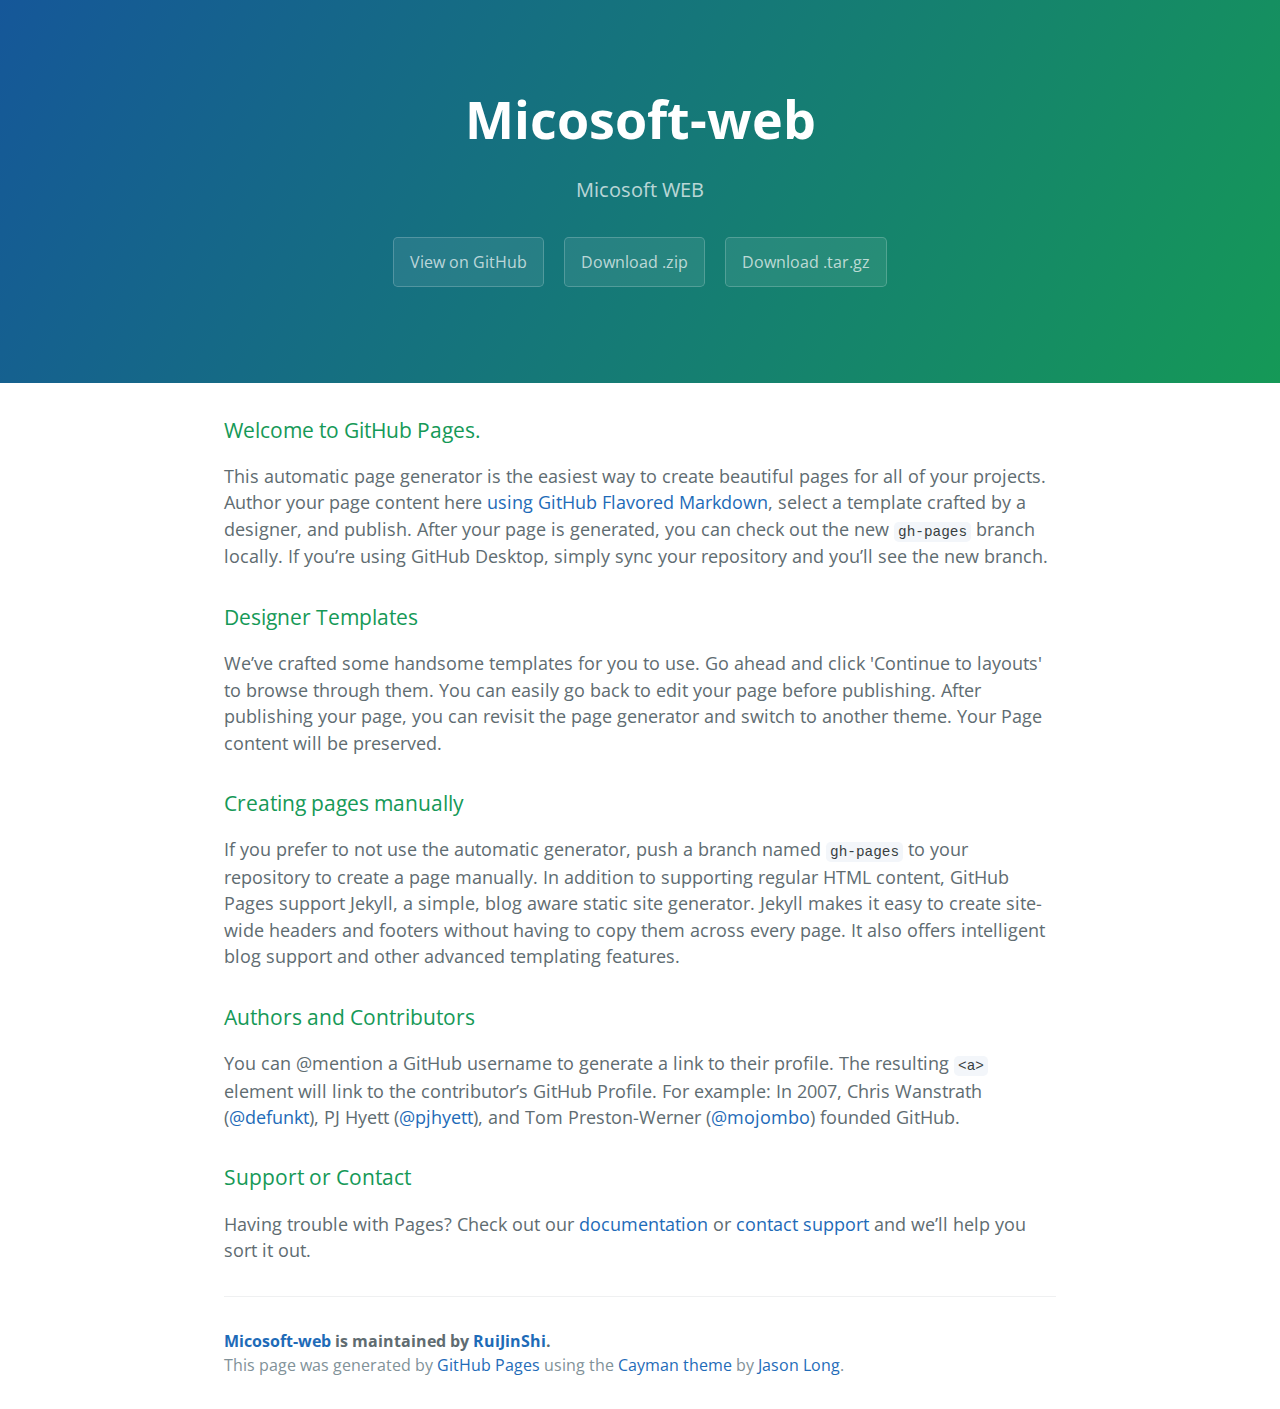
==== index.html @ de9bf7a7 "Create gh-pages branch via GitHub" ====
<!DOCTYPE html>
<html lang="en-us">
  <head>
    <meta charset="UTF-8">
    <title>Micosoft-web by RuiJinShi</title>
    <meta name="viewport" content="width=device-width, initial-scale=1">
    <link rel="stylesheet" type="text/css" href="stylesheets/normalize.css" media="screen">
    <link href='https://fonts.googleapis.com/css?family=Open+Sans:400,700' rel='stylesheet' type='text/css'>
    <link rel="stylesheet" type="text/css" href="stylesheets/stylesheet.css" media="screen">
    <link rel="stylesheet" type="text/css" href="stylesheets/github-light.css" media="screen">
  </head>
  <body>
    <section class="page-header">
      <h1 class="project-name">Micosoft-web</h1>
      <h2 class="project-tagline">Micosoft WEB</h2>
      <a href="https://github.com/RuiJinShi/Micosoft-WEB" class="btn">View on GitHub</a>
      <a href="https://github.com/RuiJinShi/Micosoft-WEB/zipball/master" class="btn">Download .zip</a>
      <a href="https://github.com/RuiJinShi/Micosoft-WEB/tarball/master" class="btn">Download .tar.gz</a>
    </section>

    <section class="main-content">
      <h3>
<a id="welcome-to-github-pages" class="anchor" href="#welcome-to-github-pages" aria-hidden="true"><span aria-hidden="true" class="octicon octicon-link"></span></a>Welcome to GitHub Pages.</h3>

<p>This automatic page generator is the easiest way to create beautiful pages for all of your projects. Author your page content here <a href="https://guides.github.com/features/mastering-markdown/">using GitHub Flavored Markdown</a>, select a template crafted by a designer, and publish. After your page is generated, you can check out the new <code>gh-pages</code> branch locally. If you’re using GitHub Desktop, simply sync your repository and you’ll see the new branch.</p>

<h3>
<a id="designer-templates" class="anchor" href="#designer-templates" aria-hidden="true"><span aria-hidden="true" class="octicon octicon-link"></span></a>Designer Templates</h3>

<p>We’ve crafted some handsome templates for you to use. Go ahead and click 'Continue to layouts' to browse through them. You can easily go back to edit your page before publishing. After publishing your page, you can revisit the page generator and switch to another theme. Your Page content will be preserved.</p>

<h3>
<a id="creating-pages-manually" class="anchor" href="#creating-pages-manually" aria-hidden="true"><span aria-hidden="true" class="octicon octicon-link"></span></a>Creating pages manually</h3>

<p>If you prefer to not use the automatic generator, push a branch named <code>gh-pages</code> to your repository to create a page manually. In addition to supporting regular HTML content, GitHub Pages support Jekyll, a simple, blog aware static site generator. Jekyll makes it easy to create site-wide headers and footers without having to copy them across every page. It also offers intelligent blog support and other advanced templating features.</p>

<h3>
<a id="authors-and-contributors" class="anchor" href="#authors-and-contributors" aria-hidden="true"><span aria-hidden="true" class="octicon octicon-link"></span></a>Authors and Contributors</h3>

<p>You can @mention a GitHub username to generate a link to their profile. The resulting <code>&lt;a&gt;</code> element will link to the contributor’s GitHub Profile. For example: In 2007, Chris Wanstrath (<a href="https://github.com/defunkt" class="user-mention">@defunkt</a>), PJ Hyett (<a href="https://github.com/pjhyett" class="user-mention">@pjhyett</a>), and Tom Preston-Werner (<a href="https://github.com/mojombo" class="user-mention">@mojombo</a>) founded GitHub.</p>

<h3>
<a id="support-or-contact" class="anchor" href="#support-or-contact" aria-hidden="true"><span aria-hidden="true" class="octicon octicon-link"></span></a>Support or Contact</h3>

<p>Having trouble with Pages? Check out our <a href="https://help.github.com/pages">documentation</a> or <a href="https://github.com/contact">contact support</a> and we’ll help you sort it out.</p>

      <footer class="site-footer">
        <span class="site-footer-owner"><a href="https://github.com/RuiJinShi/Micosoft-WEB">Micosoft-web</a> is maintained by <a href="https://github.com/RuiJinShi">RuiJinShi</a>.</span>

        <span class="site-footer-credits">This page was generated by <a href="https://pages.github.com">GitHub Pages</a> using the <a href="https://github.com/jasonlong/cayman-theme">Cayman theme</a> by <a href="https://twitter.com/jasonlong">Jason Long</a>.</span>
      </footer>

    </section>

  
  </body>
</html>
---- stylesheets/stylesheet.css ----
* {
  box-sizing: border-box; }

body {
  padding: 0;
  margin: 0;
  font-family: "Open Sans", "Helvetica Neue", Helvetica, Arial, sans-serif;
  font-size: 16px;
  line-height: 1.5;
  color: #606c71; }

a {
  color: #1e6bb8;
  text-decoration: none; }
  a:hover {
    text-decoration: underline; }

.btn {
  display: inline-block;
  margin-bottom: 1rem;
  color: rgba(255, 255, 255, 0.7);
  background-color: rgba(255, 255, 255, 0.08);
  border-color: rgba(255, 255, 255, 0.2);
  border-style: solid;
  border-width: 1px;
  border-radius: 0.3rem;
  transition: color 0.2s, background-color 0.2s, border-color 0.2s; }
  .btn + .btn {
    margin-left: 1rem; }

.btn:hover {
  color: rgba(255, 255, 255, 0.8);
  text-decoration: none;
  background-color: rgba(255, 255, 255, 0.2);
  border-color: rgba(255, 255, 255, 0.3); }

@media screen and (min-width: 64em) {
  .btn {
    padding: 0.75rem 1rem; } }

@media screen and (min-width: 42em) and (max-width: 64em) {
  .btn {
    padding: 0.6rem 0.9rem;
    font-size: 0.9rem; } }

@media screen and (max-width: 42em) {
  .btn {
    display: block;
    width: 100%;
    padding: 0.75rem;
    font-size: 0.9rem; }
    .btn + .btn {
      margin-top: 1rem;
      margin-left: 0; } }

.page-header {
  color: #fff;
  text-align: center;
  background-color: #159957;
  background-image: linear-gradient(120deg, #155799, #159957); }

@media screen and (min-width: 64em) {
  .page-header {
    padding: 5rem 6rem; } }

@media screen and (min-width: 42em) and (max-width: 64em) {
  .page-header {
    padding: 3rem 4rem; } }

@media screen and (max-width: 42em) {
  .page-header {
    padding: 2rem 1rem; } }

.project-name {
  margin-top: 0;
  margin-bottom: 0.1rem; }

@media screen and (min-width: 64em) {
  .project-name {
    font-size: 3.25rem; } }

@media screen and (min-width: 42em) and (max-width: 64em) {
  .project-name {
    font-size: 2.25rem; } }

@media screen and (max-width: 42em) {
  .project-name {
    font-size: 1.75rem; } }

.project-tagline {
  margin-bottom: 2rem;
  font-weight: normal;
  opacity: 0.7; }

@media screen and (min-width: 64em) {
  .project-tagline {
    font-size: 1.25rem; } }

@media screen and (min-width: 42em) and (max-width: 64em) {
  .project-tagline {
    font-size: 1.15rem; } }

@media screen and (max-width: 42em) {
  .project-tagline {
    font-size: 1rem; } }

.main-content :first-child {
  margin-top: 0; }
.main-content img {
  max-width: 100%; }
.main-content h1, .main-content h2, .main-content h3, .main-content h4, .main-content h5, .main-content h6 {
  margin-top: 2rem;
  margin-bottom: 1rem;
  font-weight: normal;
  color: #159957; }
.main-content p {
  margin-bottom: 1em; }
.main-content code {
  padding: 2px 4px;
  font-family: Consolas, "Liberation Mono", Menlo, Courier, monospace;
  font-size: 0.9rem;
  color: #383e41;
  background-color: #f3f6fa;
  border-radius: 0.3rem; }
.main-content pre {
  padding: 0.8rem;
  margin-top: 0;
  margin-bottom: 1rem;
  font: 1rem Consolas, "Liberation Mono", Menlo, Courier, monospace;
  color: #567482;
  word-wrap: normal;
  background-color: #f3f6fa;
  border: solid 1px #dce6f0;
  border-radius: 0.3rem; }
  .main-content pre > code {
    padding: 0;
    margin: 0;
    font-size: 0.9rem;
    color: #567482;
    word-break: normal;
    white-space: pre;
    background: transparent;
    border: 0; }
.main-content .highlight {
  margin-bottom: 1rem; }
  .main-content .highlight pre {
    margin-bottom: 0;
    word-break: normal; }
.main-content .highlight pre, .main-content pre {
  padding: 0.8rem;
  overflow: auto;
  font-size: 0.9rem;
  line-height: 1.45;
  border-radius: 0.3rem; }
.main-content pre code, .main-content pre tt {
  display: inline;
  max-width: initial;
  padding: 0;
  margin: 0;
  overflow: initial;
  line-height: inherit;
  word-wrap: normal;
  background-color: transparent;
  border: 0; }
  .main-content pre code:before, .main-content pre code:after, .main-content pre tt:before, .main-content pre tt:after {
    content: normal; }
.main-content ul, .main-content ol {
  margin-top: 0; }
.main-content blockquote {
  padding: 0 1rem;
  margin-left: 0;
  color: #819198;
  border-left: 0.3rem solid #dce6f0; }
  .main-content blockquote > :first-child {
    margin-top: 0; }
  .main-content blockquote > :last-child {
    margin-bottom: 0; }
.main-content table {
  display: block;
  width: 100%;
  overflow: auto;
  word-break: normal;
  word-break: keep-all; }
  .main-content table th {
    font-weight: bold; }
  .main-content table th, .main-content table td {
    padding: 0.5rem 1rem;
    border: 1px solid #e9ebec; }
.main-content dl {
  padding: 0; }
  .main-content dl dt {
    padding: 0;
    margin-top: 1rem;
    font-size: 1rem;
    font-weight: bold; }
  .main-content dl dd {
    padding: 0;
    margin-bottom: 1rem; }
.main-content hr {
  height: 2px;
  padding: 0;
  margin: 1rem 0;
  background-color: #eff0f1;
  border: 0; }

@media screen and (min-width: 64em) {
  .main-content {
    max-width: 64rem;
    padding: 2rem 6rem;
    margin: 0 auto;
    font-size: 1.1rem; } }

@media screen and (min-width: 42em) and (max-width: 64em) {
  .main-content {
    padding: 2rem 4rem;
    font-size: 1.1rem; } }

@media screen and (max-width: 42em) {
  .main-content {
    padding: 2rem 1rem;
    font-size: 1rem; } }

.site-footer {
  padding-top: 2rem;
  margin-top: 2rem;
  border-top: solid 1px #eff0f1; }

.site-footer-owner {
  display: block;
  font-weight: bold; }

.site-footer-credits {
  color: #819198; }

@media screen and (min-width: 64em) {
  .site-footer {
    font-size: 1rem; } }

@media screen and (min-width: 42em) and (max-width: 64em) {
  .site-footer {
    font-size: 1rem; } }

@media screen and (max-width: 42em) {
  .site-footer {
    font-size: 0.9rem; } }
---- stylesheets/github-light.css ----
/*
The MIT License (MIT)

Copyright (c) 2016 GitHub, Inc.

Permission is hereby granted, free of charge, to any person obtaining a copy
of this software and associated documentation files (the "Software"), to deal
in the Software without restriction, including without limitation the rights
to use, copy, modify, merge, publish, distribute, sublicense, and/or sell
copies of the Software, and to permit persons to whom the Software is
furnished to do so, subject to the following conditions:

The above copyright notice and this permission notice shall be included in all
copies or substantial portions of the Software.

THE SOFTWARE IS PROVIDED "AS IS", WITHOUT WARRANTY OF ANY KIND, EXPRESS OR
IMPLIED, INCLUDING BUT NOT LIMITED TO THE WARRANTIES OF MERCHANTABILITY,
FITNESS FOR A PARTICULAR PURPOSE AND NONINFRINGEMENT. IN NO EVENT SHALL THE
AUTHORS OR COPYRIGHT HOLDERS BE LIABLE FOR ANY CLAIM, DAMAGES OR OTHER
LIABILITY, WHETHER IN AN ACTION OF CONTRACT, TORT OR OTHERWISE, ARISING FROM,
OUT OF OR IN CONNECTION WITH THE SOFTWARE OR THE USE OR OTHER DEALINGS IN THE
SOFTWARE.

*/

.pl-c /* comment */ {
  color: #969896;
}

.pl-c1 /* constant, variable.other.constant, support, meta.property-name, support.constant, support.variable, meta.module-reference, markup.raw, meta.diff.header */,
.pl-s .pl-v /* string variable */ {
  color: #0086b3;
}

.pl-e /* entity */,
.pl-en /* entity.name */ {
  color: #795da3;
}

.pl-smi /* variable.parameter.function, storage.modifier.package, storage.modifier.import, storage.type.java, variable.other */,
.pl-s .pl-s1 /* string source */ {
  color: #333;
}

.pl-ent /* entity.name.tag */ {
  color: #63a35c;
}

.pl-k /* keyword, storage, storage.type */ {
  color: #a71d5d;
}

.pl-s /* string */,
.pl-pds /* punctuation.definition.string, string.regexp.character-class */,
.pl-s .pl-pse .pl-s1 /* string punctuation.section.embedded source */,
.pl-sr /* string.regexp */,
.pl-sr .pl-cce /* string.regexp constant.character.escape */,
.pl-sr .pl-sre /* string.regexp source.ruby.embedded */,
.pl-sr .pl-sra /* string.regexp string.regexp.arbitrary-repitition */ {
  color: #183691;
}

.pl-v /* variable */ {
  color: #ed6a43;
}

.pl-id /* invalid.deprecated */ {
  color: #b52a1d;
}

.pl-ii /* invalid.illegal */ {
  color: #f8f8f8;
  background-color: #b52a1d;
}

.pl-sr .pl-cce /* string.regexp constant.character.escape */ {
  font-weight: bold;
  color: #63a35c;
}

.pl-ml /* markup.list */ {
  color: #693a17;
}

.pl-mh /* markup.heading */,
.pl-mh .pl-en /* markup.heading entity.name */,
.pl-ms /* meta.separator */ {
  font-weight: bold;
  color: #1d3e81;
}

.pl-mq /* markup.quote */ {
  color: #008080;
}

.pl-mi /* markup.italic */ {
  font-style: italic;
  color: #333;
}

.pl-mb /* markup.bold */ {
  font-weight: bold;
  color: #333;
}

.pl-md /* markup.deleted, meta.diff.header.from-file */ {
  color: #bd2c00;
  background-color: #ffecec;
}

.pl-mi1 /* markup.inserted, meta.diff.header.to-file */ {
  color: #55a532;
  background-color: #eaffea;
}

.pl-mdr /* meta.diff.range */ {
  font-weight: bold;
  color: #795da3;
}

.pl-mo /* meta.output */ {
  color: #1d3e81;
}
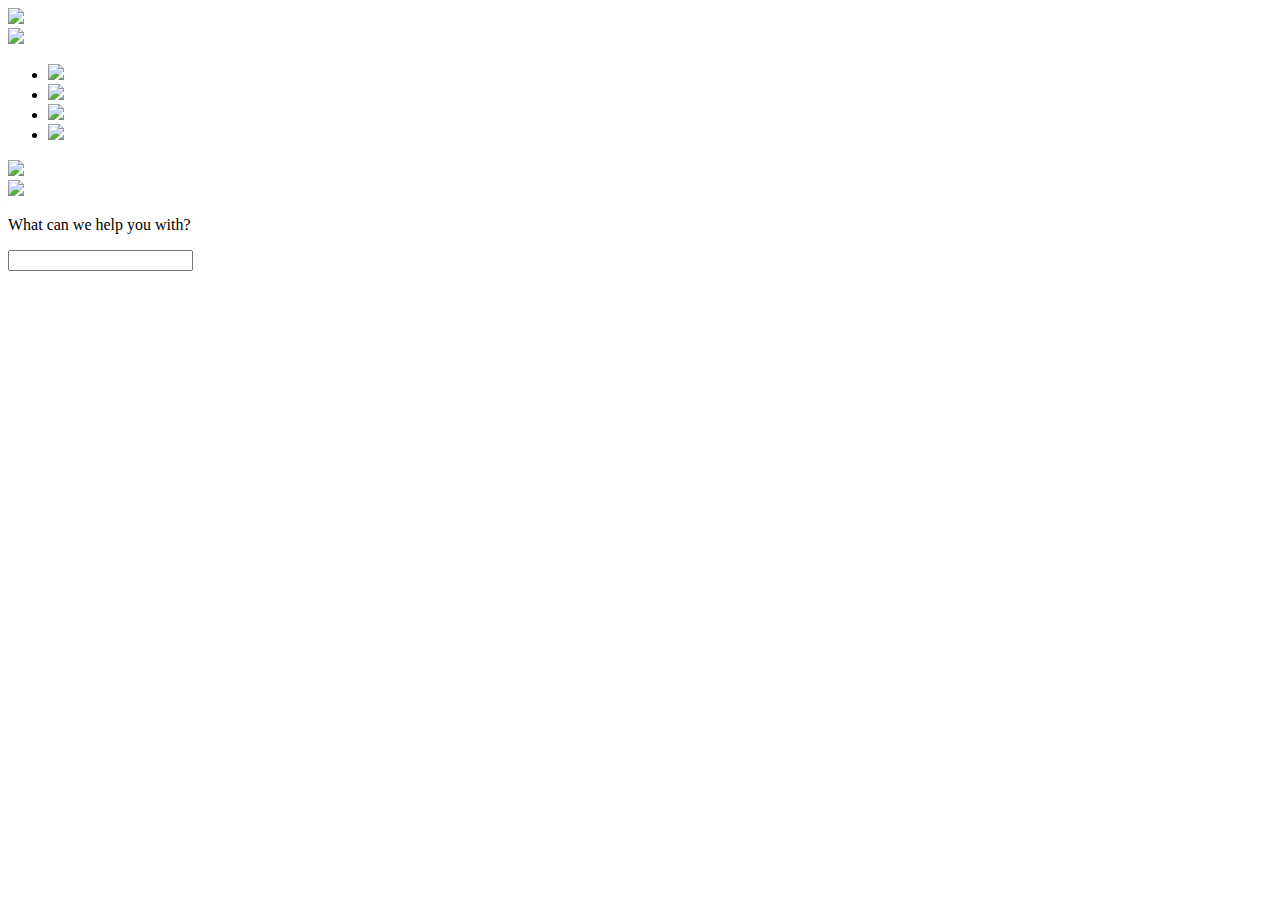
==== commit 6494dd97: "Add files via upload" ====
--- a/index.html
+++ b/index.html
@@ -1,57 +1,51 @@
-<!DOCTYPE html>
-<html lang="en-us">
-  <head>
-    <meta charset="UTF-8">
-    <title>Micosoft-web by RuiJinShi</title>
-    <meta name="viewport" content="width=device-width, initial-scale=1">
-    <link rel="stylesheet" type="text/css" href="stylesheets/normalize.css" media="screen">
-    <link href='https://fonts.googleapis.com/css?family=Open+Sans:400,700' rel='stylesheet' type='text/css'>
-    <link rel="stylesheet" type="text/css" href="stylesheets/stylesheet.css" media="screen">
-    <link rel="stylesheet" type="text/css" href="stylesheets/github-light.css" media="screen">
-  </head>
-  <body>
-    <section class="page-header">
-      <h1 class="project-name">Micosoft-web</h1>
-      <h2 class="project-tagline">Micosoft WEB</h2>
-      <a href="https://github.com/RuiJinShi/Micosoft-WEB" class="btn">View on GitHub</a>
-      <a href="https://github.com/RuiJinShi/Micosoft-WEB/zipball/master" class="btn">Download .zip</a>
-      <a href="https://github.com/RuiJinShi/Micosoft-WEB/tarball/master" class="btn">Download .tar.gz</a>
-    </section>
-
-    <section class="main-content">
-      <h3>
-<a id="welcome-to-github-pages" class="anchor" href="#welcome-to-github-pages" aria-hidden="true"><span aria-hidden="true" class="octicon octicon-link"></span></a>Welcome to GitHub Pages.</h3>
-
-<p>This automatic page generator is the easiest way to create beautiful pages for all of your projects. Author your page content here <a href="https://guides.github.com/features/mastering-markdown/">using GitHub Flavored Markdown</a>, select a template crafted by a designer, and publish. After your page is generated, you can check out the new <code>gh-pages</code> branch locally. If you’re using GitHub Desktop, simply sync your repository and you’ll see the new branch.</p>
-
-<h3>
-<a id="designer-templates" class="anchor" href="#designer-templates" aria-hidden="true"><span aria-hidden="true" class="octicon octicon-link"></span></a>Designer Templates</h3>
-
-<p>We’ve crafted some handsome templates for you to use. Go ahead and click 'Continue to layouts' to browse through them. You can easily go back to edit your page before publishing. After publishing your page, you can revisit the page generator and switch to another theme. Your Page content will be preserved.</p>
-
-<h3>
-<a id="creating-pages-manually" class="anchor" href="#creating-pages-manually" aria-hidden="true"><span aria-hidden="true" class="octicon octicon-link"></span></a>Creating pages manually</h3>
-
-<p>If you prefer to not use the automatic generator, push a branch named <code>gh-pages</code> to your repository to create a page manually. In addition to supporting regular HTML content, GitHub Pages support Jekyll, a simple, blog aware static site generator. Jekyll makes it easy to create site-wide headers and footers without having to copy them across every page. It also offers intelligent blog support and other advanced templating features.</p>
-
-<h3>
-<a id="authors-and-contributors" class="anchor" href="#authors-and-contributors" aria-hidden="true"><span aria-hidden="true" class="octicon octicon-link"></span></a>Authors and Contributors</h3>
-
-<p>You can @mention a GitHub username to generate a link to their profile. The resulting <code>&lt;a&gt;</code> element will link to the contributor’s GitHub Profile. For example: In 2007, Chris Wanstrath (<a href="https://github.com/defunkt" class="user-mention">@defunkt</a>), PJ Hyett (<a href="https://github.com/pjhyett" class="user-mention">@pjhyett</a>), and Tom Preston-Werner (<a href="https://github.com/mojombo" class="user-mention">@mojombo</a>) founded GitHub.</p>
-
-<h3>
-<a id="support-or-contact" class="anchor" href="#support-or-contact" aria-hidden="true"><span aria-hidden="true" class="octicon octicon-link"></span></a>Support or Contact</h3>
-
-<p>Having trouble with Pages? Check out our <a href="https://help.github.com/pages">documentation</a> or <a href="https://github.com/contact">contact support</a> and we’ll help you sort it out.</p>
-
-      <footer class="site-footer">
-        <span class="site-footer-owner"><a href="https://github.com/RuiJinShi/Micosoft-WEB">Micosoft-web</a> is maintained by <a href="https://github.com/RuiJinShi">RuiJinShi</a>.</span>
-
-        <span class="site-footer-credits">This page was generated by <a href="https://pages.github.com">GitHub Pages</a> using the <a href="https://github.com/jasonlong/cayman-theme">Cayman theme</a> by <a href="https://twitter.com/jasonlong">Jason Long</a>.</span>
-      </footer>
-
-    </section>
-
-  
-  </body>
-</html>
+<!DOCTYPE html>
+<html>
+	<head>
+		<meta charset="utf-8" />
+		<meta name="keywords" content="微软，Windows，购买电脑，戴尔，WP手机"/>
+		    <meta name="description" content="Microsoft"/>
+		    <meta name="author" content="Microsoft"/>
+	     	<meta name="copyright" content="Microsoft"/>
+		 <link rel="stylesheet" type="text/css" href="css/index.css">
+		 <link rel="stylesheet" type="text/css" href="css/reset.css">
+		<title>Microsoft</title>
+		<link rel="shortcut icon" href="img/icon.png" type="image/x-icon"/>
+	</head>
+	<body>
+		<div class="container">
+			<img src="img/Microsoft.png">
+		</div>
+		<div class="navigation">
+			
+	               
+	            
+	                    <img src="img/index-pc.png" class="img-header">
+	                     
+	                
+	                        <ul class="nav">
+	                        	     <li><a href="not found.html"><img src="img/windows.jpg" class="nav-1"></a></li>
+	                             <li><a href="not found.html"><img src="img/surface.jpg" class="nav-left"></a></li>
+	                             <li><a href="not found.html"><img src="img/wp mobile.jpg" class="nav-left"></a></li>
+	                             <li><a href="surface.html"><img src="img/store.jpg" class="nav-left"></a></li>
+	                        </ul>
+	                        
+	                   
+	                   <div><img src="img/index-surface.png" class="img-content"></div>
+	                   <div><img src="img/index-ad.png" class="img-content"></div>
+	                  
+	                                <div class="search-div">
+	                                     
+	                                      <p class="search-text">What can we help you with?</p>
+	                                         <form>
+	                                         	<input type="text" value="" class="input-search"/>
+	                                         </form>
+	                                </div>   
+	                           
+		</div>
+	 
+	</body>
+</html>
+
+
+
+
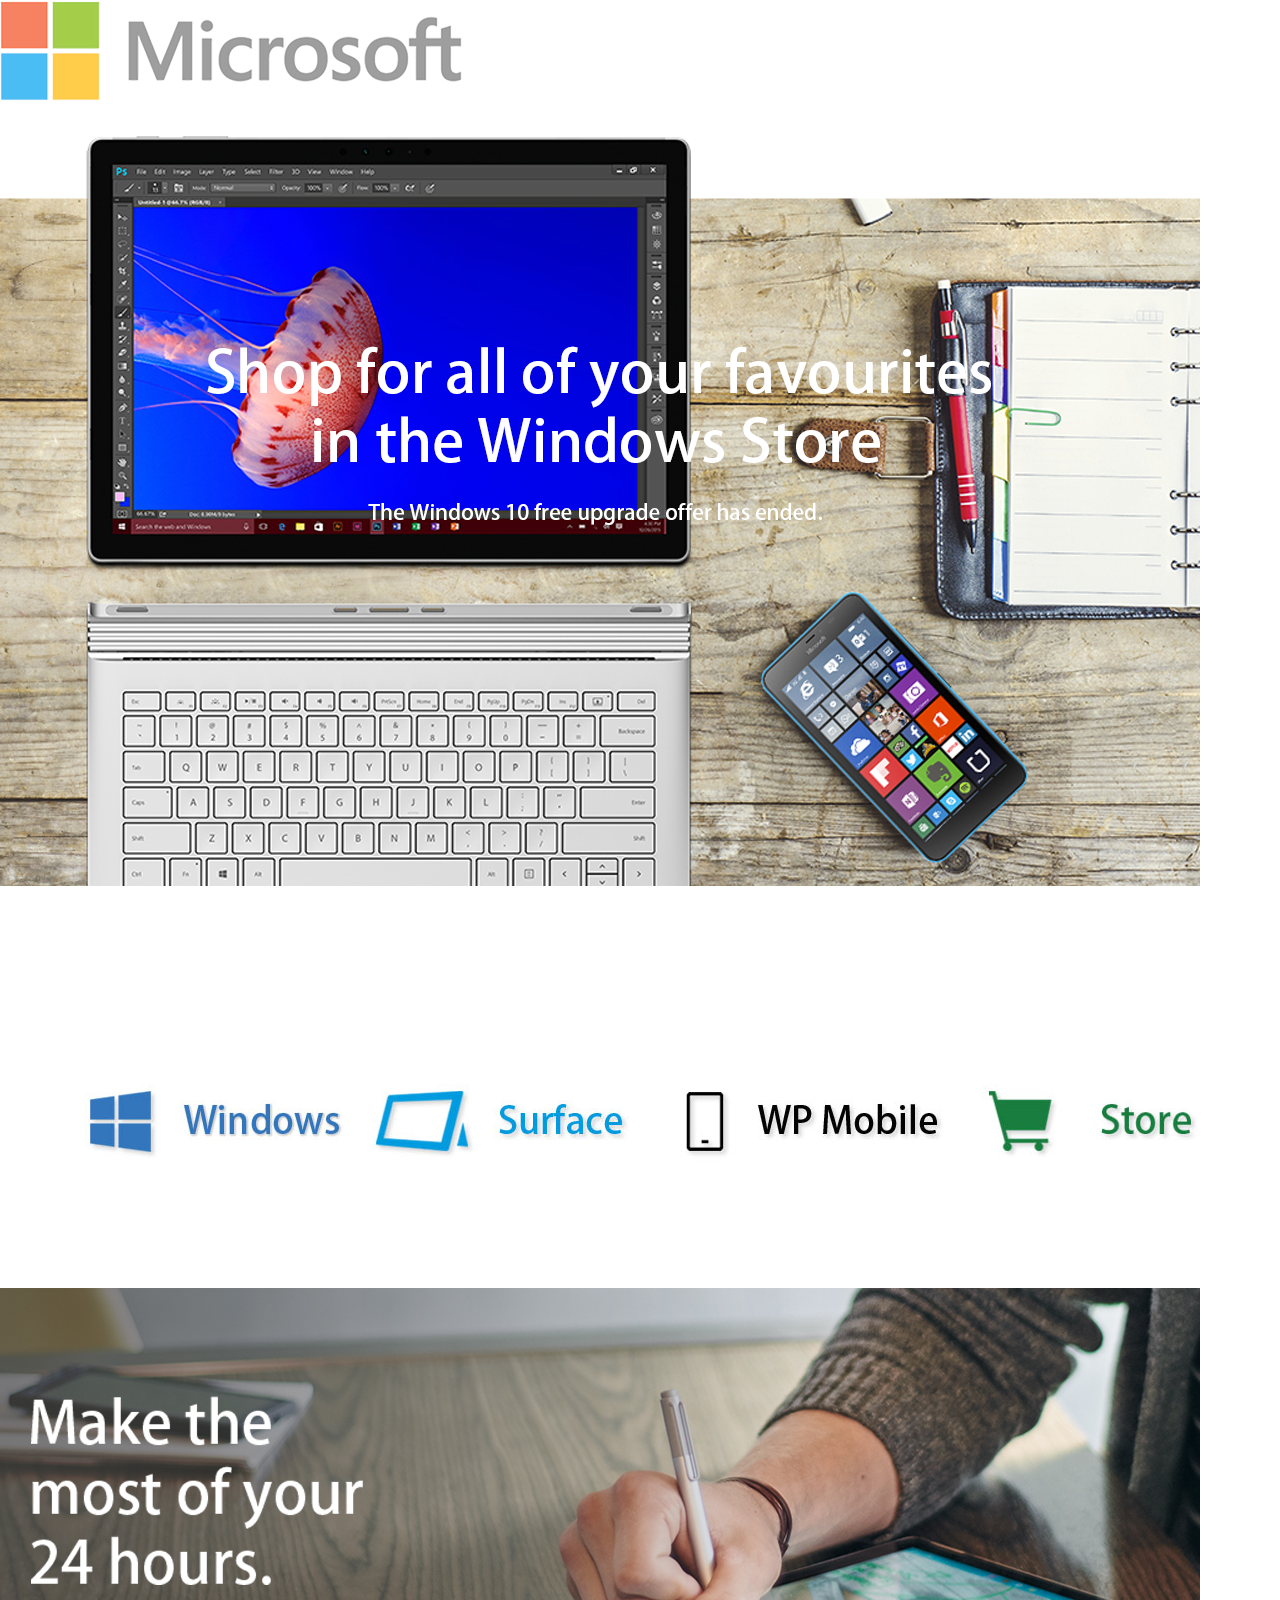
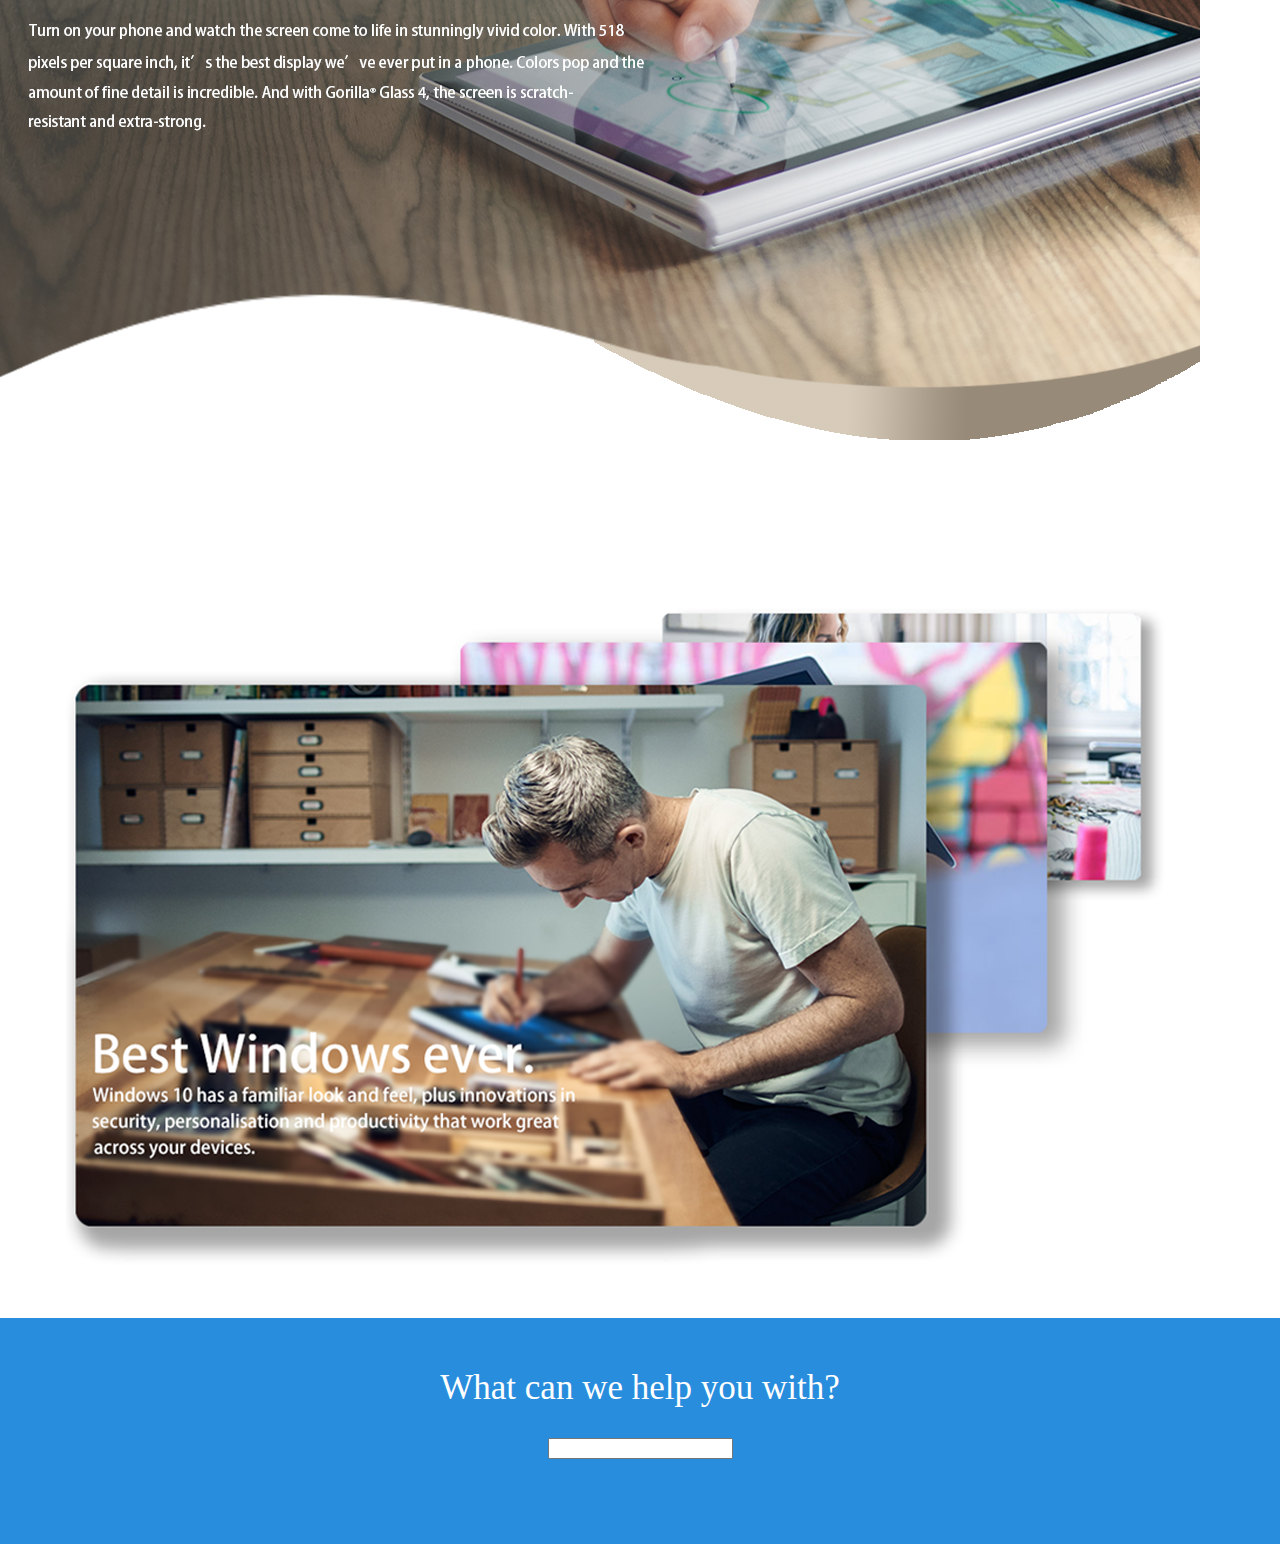
==== commit d9ee0f8d: "Add files via upload" ====
--- a/index.html
+++ b/index.html
@@ -1,47 +1,46 @@
 <!DOCTYPE html>
 <html>
-	<head>
+<head>
 		<meta charset="utf-8" />
-		<meta name="keywords" content="微软，Windows，购买电脑，戴尔，WP手机"/>
-		    <meta name="description" content="Microsoft"/>
-		    <meta name="author" content="Microsoft"/>
-	     	<meta name="copyright" content="Microsoft"/>
-		 <link rel="stylesheet" type="text/css" href="css/index.css">
-		 <link rel="stylesheet" type="text/css" href="css/reset.css">
+		        <meta name="keywords" content="微软，Windows，购买电脑，戴尔，WP手机"/>
+		        <meta name="description" content="Microsoft"/>
+		        <meta name="author" content="Microsoft"/>
+	         	<meta name="copyright" content="Microsoft"/>
+		    <link rel="stylesheet" type="text/css" href="css/index.css">
+		    <link rel="stylesheet" type="text/css" href="css/reset.css">
 		<title>Microsoft</title>
 		<link rel="shortcut icon" href="img/icon.png" type="image/x-icon"/>
-	</head>
+</head>
 	<body>
-		<div class="container">
-			<img src="img/Microsoft.png">
-		</div>
+		 <div class="container">
+			  <img src="img/Microsoft.png">
+	  	 </div>
+		          
+		          
 		<div class="navigation">
-			
-	               
-	            
-	                    <img src="img/index-pc.png" class="img-header">
+             <img src="img/index-pc.png" class="header-img">
+	                     
 	                     
 	                
-	                        <ul class="nav">
-	                        	     <li><a href="not found.html"><img src="img/windows.jpg" class="nav-1"></a></li>
-	                             <li><a href="not found.html"><img src="img/surface.jpg" class="nav-left"></a></li>
-	                             <li><a href="not found.html"><img src="img/wp mobile.jpg" class="nav-left"></a></li>
-	                             <li><a href="surface.html"><img src="img/store.jpg" class="nav-left"></a></li>
-	                        </ul>
+	              <ul class="nav">
+	                   <li><a href="not found.html"><img src="img/windows.jpg" class="nav-1"></a></li>
+	                       <li><a href="not found.html"><img src="img/surface.jpg" class="nav-left"></a></li>
+	                         <li><a href="not found.html"><img src="img/wp mobile.jpg" class="nav-left"></a></li>
+	                    <li><a href="surface.html"><img src="img/store.jpg" class="nav-left"></a></li>
+	              </ul>
 	                        
 	                   
-	                   <div><img src="img/index-surface.png" class="img-content"></div>
-	                   <div><img src="img/index-ad.png" class="img-content"></div>
-	                  
-	                                <div class="search-div">
+	                   <div><img src="img/index-surface.png" class="content-img "></div>
+	                  	 <div><img src="img/index-ad.png" class="content-img"></div>
+							<div class="search-div">
 	                                     
-	                                      <p class="search-text">What can we help you with?</p>
-	                                         <form>
-	                                         	<input type="text" value="" class="input-search"/>
-	                                         </form>
-	                                </div>   
+	                             <p class="search-text">What can we help you with?</p>
+	                                 <form>
+	                                     <input type="text" value="" class="search-input"/>
+	                                 </form>
+	                         </div>   
 	                           
-		</div>
+		     </div>
 	 
 	</body>
 </html>
--- a/css/index.css
+++ b/css/index.css
@@ -0,0 +1,82 @@
+.container {
+	position: fixed;
+	width: 100%;
+	height: 242px;
+	z-index: 9999;
+	margin-top: 1px;
+	margin-left:0px;
+    }
+
+.navigation {
+	margin: 0 auto;
+}
+
+.img-content {
+	width: 100%;
+	margin-bottom: 120px;
+	text-align: center;
+}
+
+
+
+.img-header {
+	width: 100%;
+    text-align: center;
+}
+
+.form-search{
+             margin-top: 20px;
+             margin-left:30px;}
+.input{width:758px;
+      height:45px;
+      float: left;
+      position: absolute;
+      top:3255px;
+      left:248px;
+      
+      }
+.img-search {
+	width: 100%;
+    text-align: center;
+}
+
+.input-search{width:758px;
+      height:45px;
+    
+     
+      margin: 0 auto;
+     
+      
+      }
+      
+.search-div{width:100%;
+           height:226px;
+           background-color: #288ddd;
+           margin: 50px auto 0;
+           text-align: center;}
+           
+           
+           .search-text{color: #FFFFFF;
+                        font-size:35px;
+                        padding:50px 0 30px;
+                       
+                        
+                        font-family:  微软雅黑;}
+
+
+
+.nav li{white-space: nowrap;
+      width: 24%;
+      margin-top: 150px;
+      margin-bottom: 80px;
+      cursor: pointer;
+      }
+ .nav li:hover img{
+ 		opacity: 0.6;
+	    transform: scale(0.99);
+ }     
+      .nav{margin-left: 60px;}
+             
+
+
+
